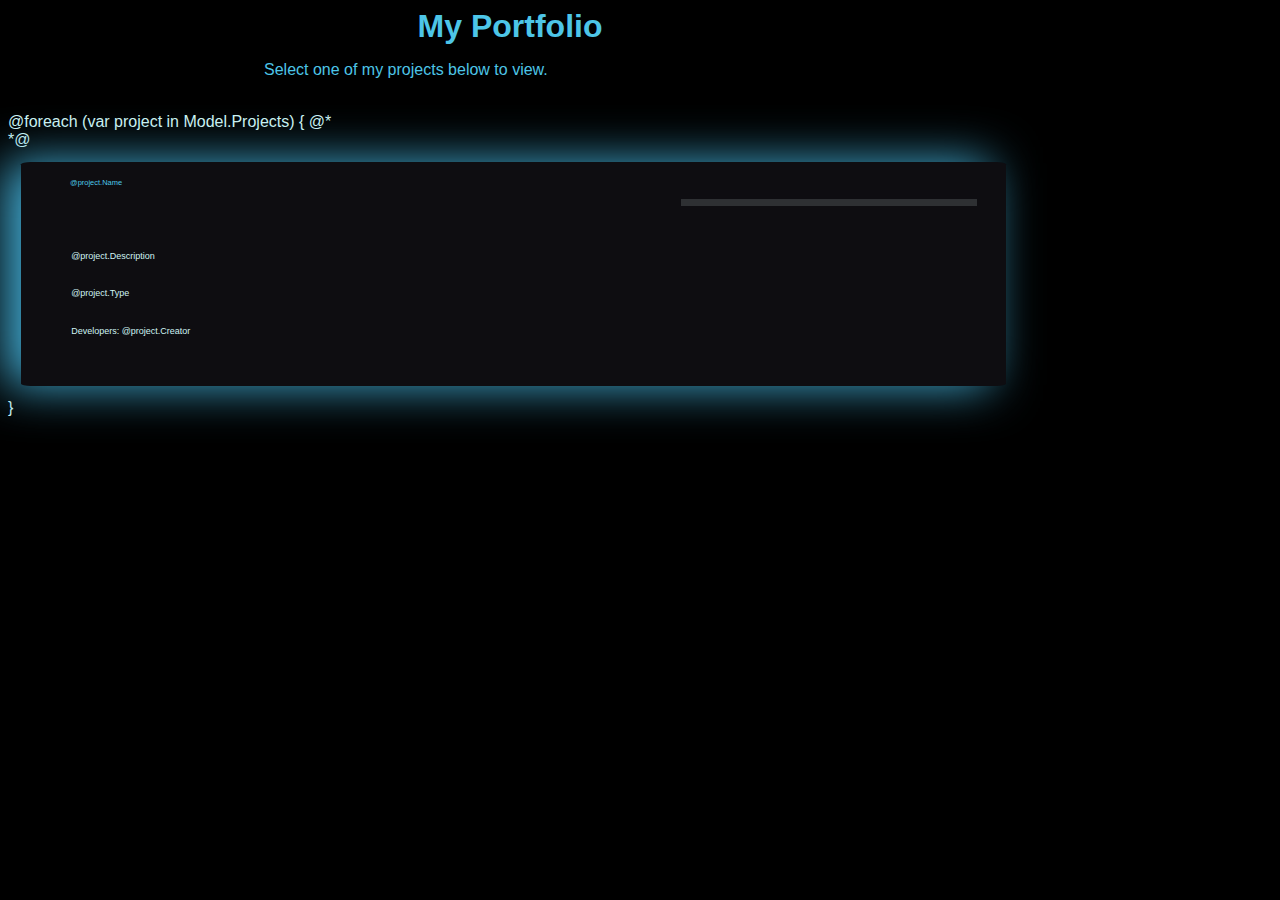
==== PersonalPage/Portfolio/portfolio.html @ 9189a896 "views added; data syntax needs updating" ====
<!DOCTYPE html>
<html lang="en">
<head>
    <meta charset="utf-8">
    <meta name="viewport" content="width=device-width, initial-scale=1">
    <link href="https://cdn.jsdelivr.net/npm/bootstrap@5.1.3/dist/css/bootstrap.min.css" rel="stylesheet"
          integrity="sha384-1BmE4kWBq78iYhFldvKuhfTAU6auU8tT94WrHftjDbrCEXSU1oBoqyl2QvZ6jIW3" crossorigin="anonymous">
    <link rel="stylesheet" href="portfolio.css">

    <title>Portfolio</title>
</head>
<body>
<div class="text-center">
    <h1 class="display-4">My Portfolio</h1>
    <p>Select one of my projects below to view.</p>
</div>
<br/>
<div class="container-fluid row">
    @foreach (var project in Model.Projects)
    {
    @*
    <div class="col-3"> *@
        <div class="col-xs-12 col-sm-6 col-md-6 col-lg-6 col-xl-4">
            <a href="@project.Route" style="text-decoration:none" target="_blank">
                <div class="card">
                    <div class="projectTitle">
                        <h5 class="title">@project.Name</h5>
                    </div>
                    <div class="projectInfo">
                        <p>@project.Description</p>
                        <p>@project.Type</p>
                        <p>Developers: @project.Creator</p>
                    </div>
                    <div class="bar">
                        <div class="emptybar"></div>
                        <div class="filledbar"></div>
                    </div>
                </div>
            </a>
        </div>
        }
    </div>
</div>

<script src="https://cdn.jsdelivr.net/npm/bootstrap@5.1.3/dist/js/bootstrap.bundle.min.js"
        integrity="sha384-ka7Sk0Gln4gmtz2MlQnikT1wXgYsOg+OMhuP+IlRH9sENBO0LRn5q+8nbTov4+1p"
        crossorigin="anonymous"></script>
</body>
</html>
---- PersonalPage/Portfolio/portfolio.css ----
body {
    color: #cef3f3;
    background-color: #000000 !important;
    font-family: 'Open Sans', sans-serif;
    height: 100%;
    width: 100%;
    justify-content: space-around;
}

.container {
    position: absolute;
    height: 100%;
    width: 100%;
    display: flex;
    justify-content: space-evenly;
    margin: 2.5% 15%;
}

.projectTitle, .projectInfo, .bar, .projectInfo p {
    margin: 1%;
    padding: 1%;
}

.text-center {
    margin: auto;
    width: 60%;
    color: #4dc5e7 !important;
}

.text-center h1 {
    margin: auto;
    width: 60%;
}

.card {
    display: flex;
    flex-direction: column;
    justify-content: space-around;
    height: 100%;
    width: 75%;
    color: #cef3f3;
    font-size: xx-small;
    background-color: #0e0d11 !important;
    border-radius: 1%;
    box-shadow: -1rem 0 3rem #43afd7;
    transition: 0.4s ease-out;
    position: relative;
    margin: 1%;
    padding: 1%;
}

.card:not(:first-child) {
    margin-left: -5%;
}

.card:hover {
    transform: translateY(-2%);
    transition: 0.4s ease-out;
}

.card:hover ~ .card {
    position: relative;
    left: 50%;
    transition: 0.4s ease-out;
}

.title {
    color: #4dc5e7;
    font-weight: 300;
    position: absolute;
    left: 5%;
    top: 1.5%;
}

.bar {
    position: absolute;
    top: 8%;
    left: 65%;
    height: 3%;
    width: 30%;
    align-items: end;
}

.emptybar {
    background-color: #2e3033;
    width: 100%;
    height: 100%;
}

.filledbar {
    position: absolute;
    top: 0;
    z-index: 3;
    width: 0;
    height: 100%;
    background-color: #ffffb5;
    background-image: linear-gradient(315deg, #ffffb5 0%, #247ba0 74%);
    transition: 0.6s ease-out;
}

.card:hover .filledbar {
    width: 100%;
    transition: 0.4s ease-out;
}

.card:hover .projectTitle h5 {
    color: goldenrod !important;
}

.circle {
    position: absolute;
    top: 15%;
    left: calc(50% - 60px);
}

.stroke {
    stroke: rgba(140, 204, 238, 0.58);
    stroke-dasharray: 360;
    stroke-dashoffset: 360;
    transition: 0.6s ease-out;
}

svg {
    fill: #17141d;
    stroke-width: 0.2%;
}

.card:hover .stroke {
    stroke: rgb(245, 197, 7);
    stroke-dashoffset: 10;
    transition: 0.6s ease-out;
}

@media screen and (max-width: 1200px) {
    .projectInfo {
        font-size: x-small;
    }
}

@media screen and (max-width: 992px) {
    .projectInfo {
        font-size: xx-small;
    }

    .bar {
        position: absolute;
        top: 88%;
        left: 80%;
        height: 3%;
        width: 15%;
        align-items: end;
    }
}

@media screen and (max-width: 768px) {
    .projectInfo {
        font-size: xx-small;
    }

    .projectTitle h5 {
        font-size: small;
    }

    .bar {
        position: absolute;
        top: 88%;
        left: 65%;
        height: 3%;
        width: 30%;
        align-items: end;
    }
}

@media screen and (max-width: 576px) {
    .projectInfo {
        display: none;
    }

    .card {
        width: 50%;
    }

    .bar {
        position: absolute;
        top: 40%;
        left: 65%;
        height: 3%;
        width: 30%;
        align-items: end;
    }
}
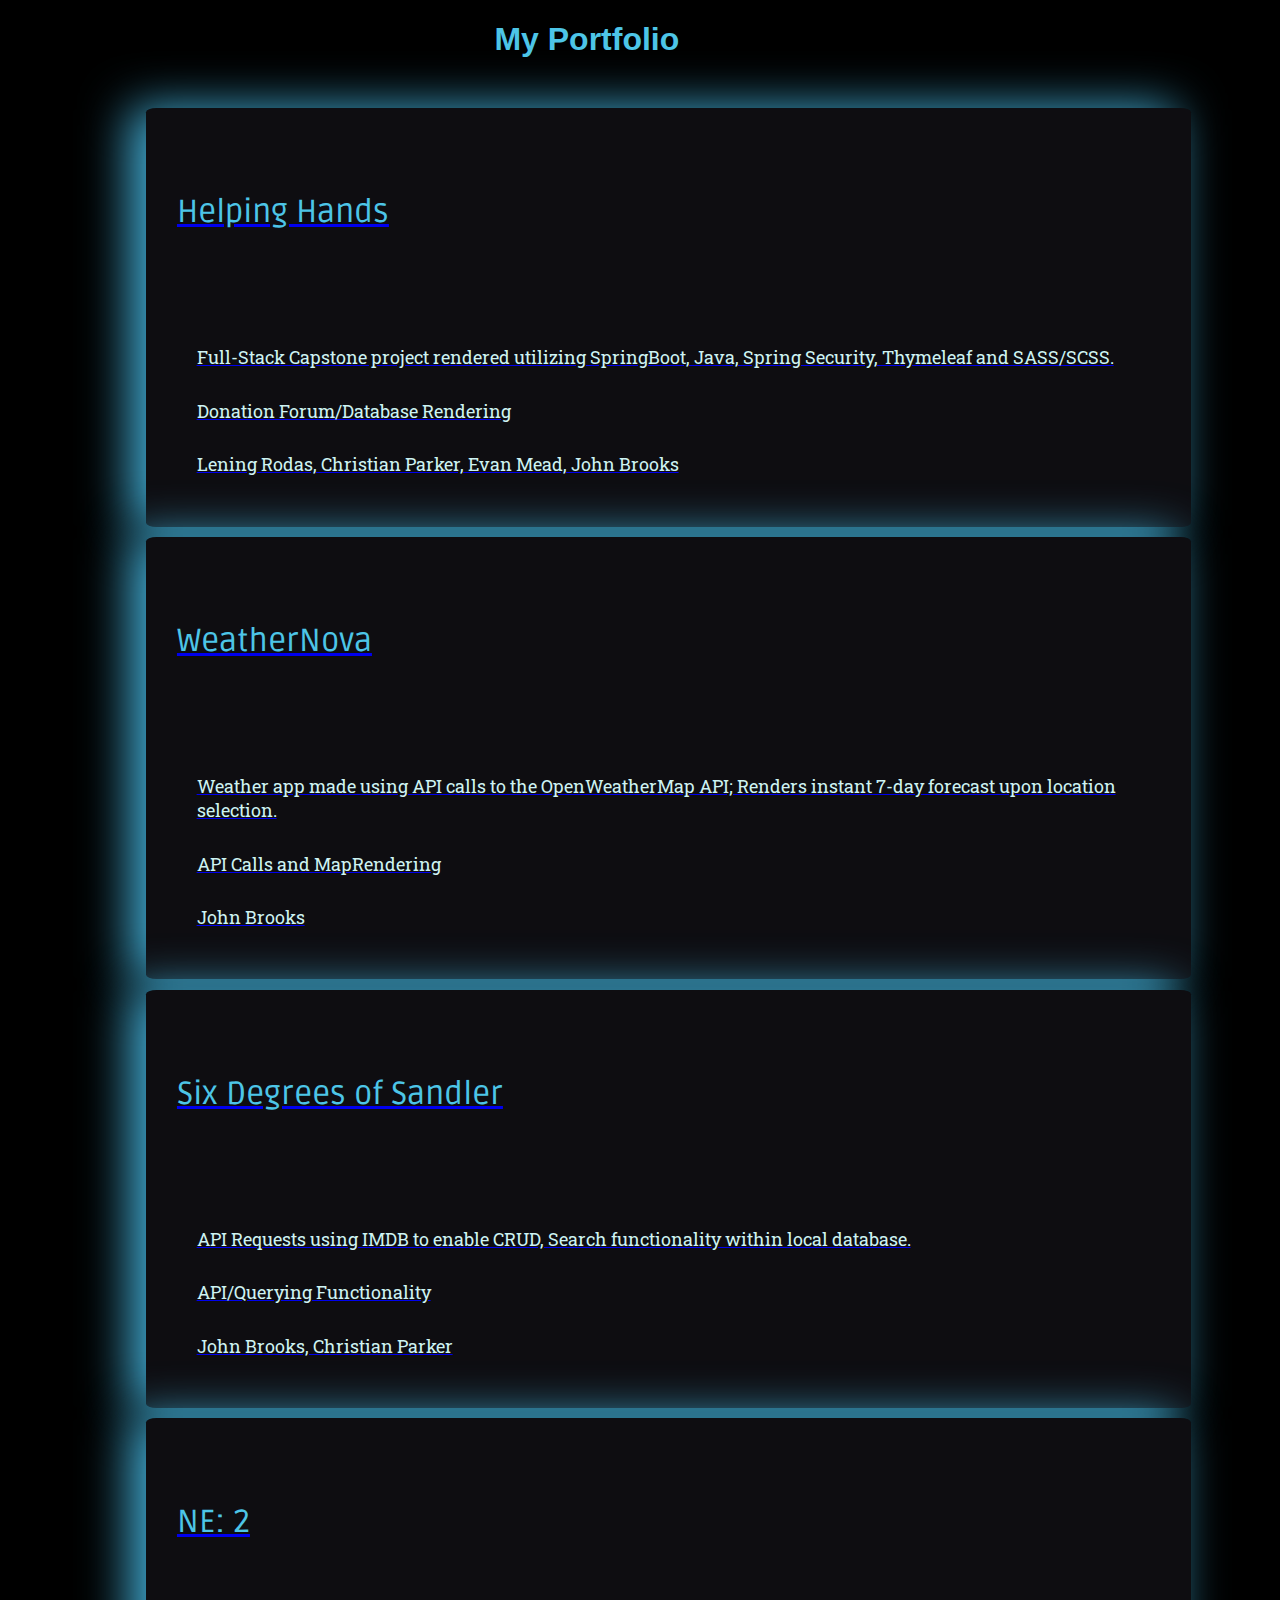
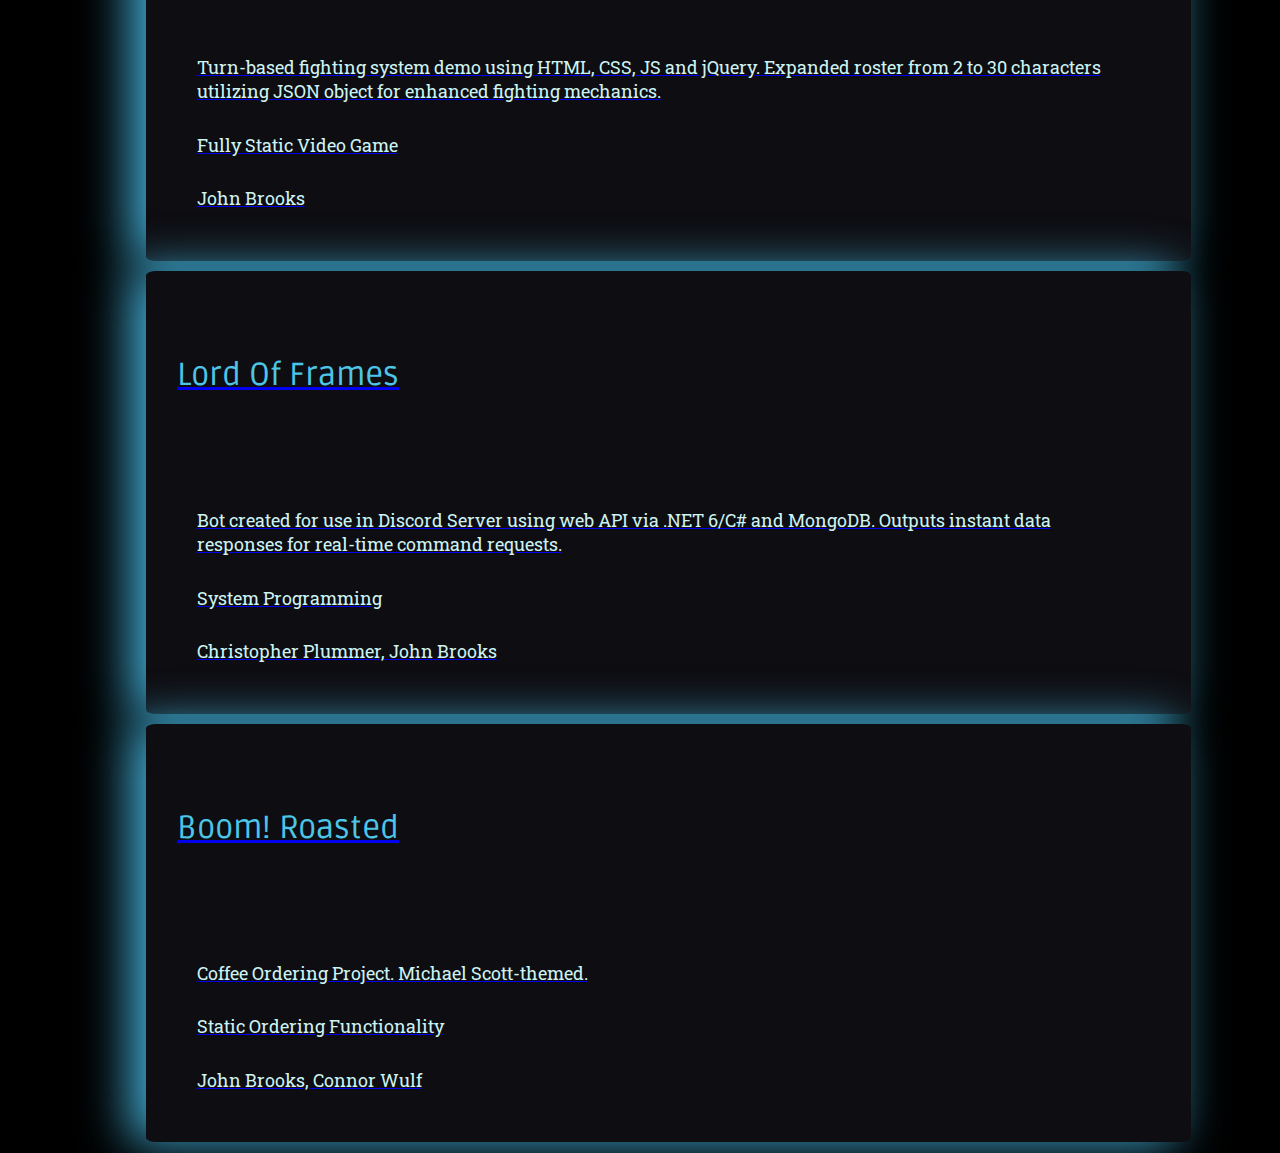
==== commit 4b4d272c: "ready to deploy" ====
--- a/PersonalPage/Portfolio/portfolio.html
+++ b/PersonalPage/Portfolio/portfolio.html
@@ -3,47 +3,30 @@
 <head>
     <meta charset="utf-8">
     <meta name="viewport" content="width=device-width, initial-scale=1">
-    <link href="https://cdn.jsdelivr.net/npm/bootstrap@5.1.3/dist/css/bootstrap.min.css" rel="stylesheet"
-          integrity="sha384-1BmE4kWBq78iYhFldvKuhfTAU6auU8tT94WrHftjDbrCEXSU1oBoqyl2QvZ6jIW3" crossorigin="anonymous">
+<!--    <link href="https://cdn.jsdelivr.net/npm/bootstrap@5.1.3/dist/css/bootstrap.min.css" rel="stylesheet"-->
+<!--          integrity="sha384-1BmE4kWBq78iYhFldvKuhfTAU6auU8tT94WrHftjDbrCEXSU1oBoqyl2QvZ6jIW3" crossorigin="anonymous">-->
     <link rel="stylesheet" href="portfolio.css">
-
+    <link href="https://fonts.googleapis.com/css?family=Roboto+Slab|Ruda" rel="stylesheet">
     <title>Portfolio</title>
 </head>
 <body>
+
 <div class="text-center">
     <h1 class="display-4">My Portfolio</h1>
-    <p>Select one of my projects below to view.</p>
 </div>
 <br/>
 <div class="container-fluid row">
-    @foreach (var project in Model.Projects)
-    {
-    @*
-    <div class="col-3"> *@
-        <div class="col-xs-12 col-sm-6 col-md-6 col-lg-6 col-xl-4">
-            <a href="@project.Route" style="text-decoration:none" target="_blank">
-                <div class="card">
-                    <div class="projectTitle">
-                        <h5 class="title">@project.Name</h5>
-                    </div>
-                    <div class="projectInfo">
-                        <p>@project.Description</p>
-                        <p>@project.Type</p>
-                        <p>Developers: @project.Creator</p>
-                    </div>
-                    <div class="bar">
-                        <div class="emptybar"></div>
-                        <div class="filledbar"></div>
-                    </div>
-                </div>
-            </a>
+
+    <div class="col-3">
+        <div class="col-xs-12 col-sm-6 col-md-6 col-lg-6 col-xl-4" id="deck">
+
         </div>
-        }
     </div>
 </div>
 
-<script src="https://cdn.jsdelivr.net/npm/bootstrap@5.1.3/dist/js/bootstrap.bundle.min.js"
-        integrity="sha384-ka7Sk0Gln4gmtz2MlQnikT1wXgYsOg+OMhuP+IlRH9sENBO0LRn5q+8nbTov4+1p"
-        crossorigin="anonymous"></script>
+<!--<script src="https://cdn.jsdelivr.net/npm/bootstrap@5.1.3/dist/js/bootstrap.bundle.min.js"-->
+<!--        integrity="sha384-ka7Sk0Gln4gmtz2MlQnikT1wXgYsOg+OMhuP+IlRH9sENBO0LRn5q+8nbTov4+1p"-->
+<!--        crossorigin="anonymous"></script>-->
+<script src="portfolio.js"></script>
 </body>
 </html>--- a/PersonalPage/Portfolio/portfolio.css
+++ b/PersonalPage/Portfolio/portfolio.css
@@ -7,6 +7,7 @@
     justify-content: space-around;
 }
 
+
 .container {
     position: absolute;
     height: 100%;
@@ -22,14 +23,15 @@
 }
 
 .text-center {
-    margin: auto;
-    width: 60%;
+    margin-left: 20%;
+    margin-right: 20%;
     color: #4dc5e7 !important;
 }
 
 .text-center h1 {
-    margin: auto;
-    width: 60%;
+    margin-left: 30%;
+    width: 100%;
+    align-self: center;
 }
 
 .card {
@@ -37,9 +39,10 @@
     flex-direction: column;
     justify-content: space-around;
     height: 100%;
-    width: 75%;
+    width: 100%;
     color: #cef3f3;
-    font-size: xx-small;
+    font-size: large;
+    Font-Family: 'Roboto Slab', Serif;
     background-color: #0e0d11 !important;
     border-radius: 1%;
     box-shadow: -1rem 0 3rem #43afd7;
@@ -67,9 +70,8 @@
 .title {
     color: #4dc5e7;
     font-weight: 300;
-    position: absolute;
-    left: 5%;
-    top: 1.5%;
+    Font-Family: 'Ruda', Sans-Serif;
+    font-size: xx-large;
 }
 
 .bar {
@@ -131,15 +133,29 @@
     transition: 0.6s ease-out;
 }
 
+a {
+    height: auto;
+    min-width: 14%;
+    max-width: 25%;
+    justify-content: space-around;
+}
+
+#deck {
+    justify-content: center;
+    align-items: center;
+    margin-left: 10%;
+    margin-right: 10%;
+}
+
 @media screen and (max-width: 1200px) {
     .projectInfo {
-        font-size: x-small;
+        font-size: medium;
     }
 }
 
 @media screen and (max-width: 992px) {
     .projectInfo {
-        font-size: xx-small;
+        font-size: medium;
     }
 
     .bar {
@@ -154,11 +170,11 @@
 
 @media screen and (max-width: 768px) {
     .projectInfo {
-        font-size: xx-small;
+        font-size: medium;
     }
 
     .projectTitle h5 {
-        font-size: small;
+        font-size: medium;
     }
 
     .bar {
@@ -182,7 +198,7 @@
 
     .bar {
         position: absolute;
-        top: 40%;
+        top: 20%;
         left: 65%;
         height: 3%;
         width: 30%;
